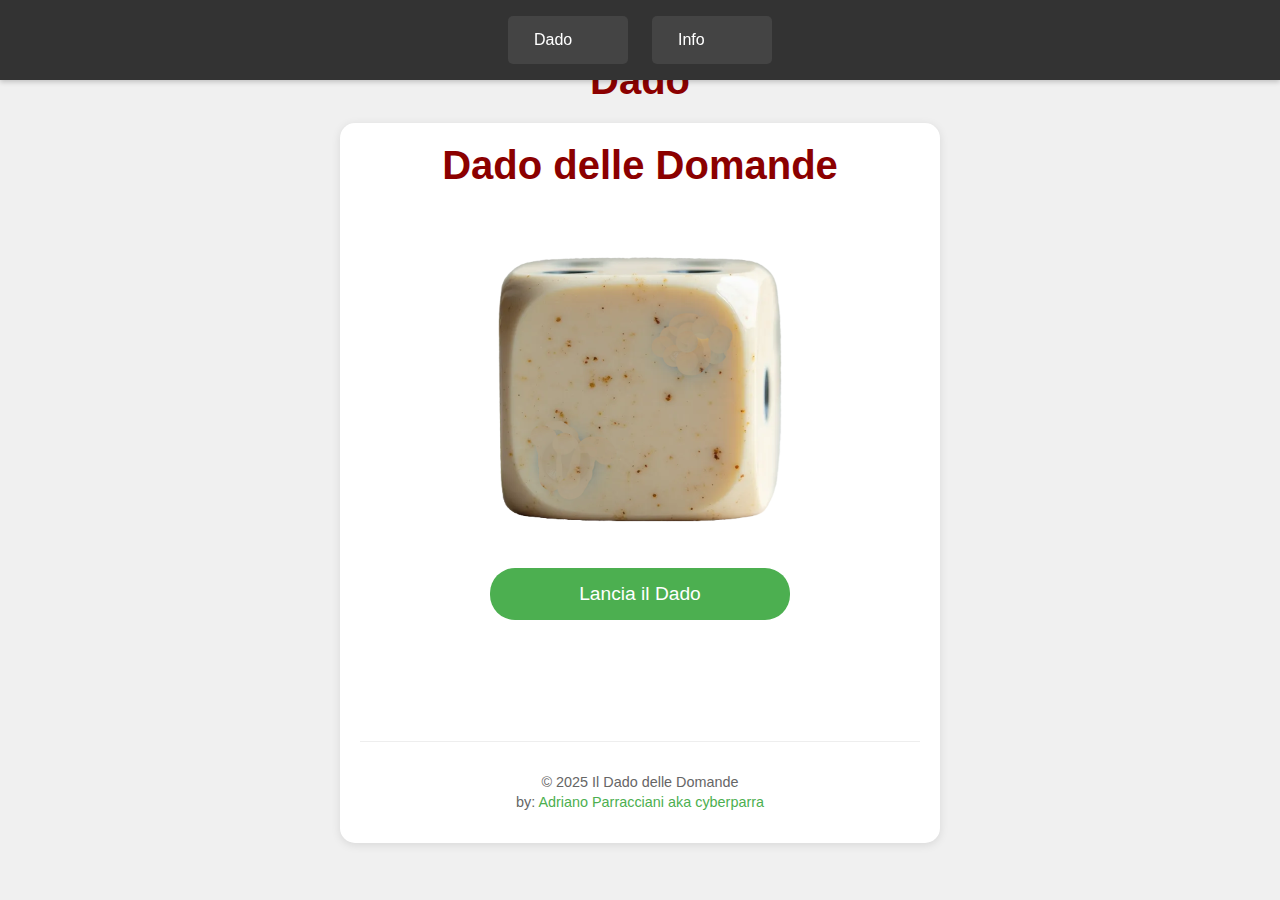
==== index.html @ da352a28 "Add files via upload" ====
<!DOCTYPE html>
<html lang="it">
<head>
    <meta charset="UTF-8">
    <meta name="viewport" content="width=device-width, initial-scale=1.0, maximum-scale=1.0, user-scalable=no">
    <title>Il Dado delle Domande</title>
    <link rel="manifest" href="/manifest.json">
    <link rel="stylesheet" href="style.css">
    <meta name="theme-color" content="#4CAF50">
    <meta name="apple-mobile-web-app-capable" content="yes">
    <meta name="apple-mobile-web-app-status-bar-style" content="black">
    <meta name="apple-mobile-web-app-title" content="Dado Domande">
    <link rel="apple-touch-icon" href="dadoIcon.png">
    
    
</head>
<body>

    <nav> 
        <a href="index.html">Dado</a>
        <a href="info.html">Info</a>
    </nav>
    <main>
        <h1>Dado</h1>
    </main>

    

    <div class="app-container">
        <h1 class="no-select">Dado delle Domande</h1>
        
        <div class="dice-container">
            <img src="dadoNoBg.png" alt="Immagine Iniziale" class="dice-image active" id="img0">
            <img src="perche.jpg" alt="Dado 1" class="dice-image" id="img1">
            <img src="come.jpg" alt="Dado 2" class="dice-image" id="img2">
            <img src="che.jpg" alt="Dado 3" class="dice-image" id="img3">
        </div>

        <div class="button-container">
            <button onclick="rollDice()" id="rollButton">Lancia il Dado</button>
            <button id="installButton" style="display: none;">Installa App</button>
        </div>
        
        <div id="offlineMessage" class="offline-message">Sei offline, ma puoi continuare a usare l'app!</div>
        <footer class="footer">
            <p>© 2025 Il Dado delle Domande</p>
            <p>by: <a href="https://www.adrianoparracciani.it/">Adriano Parracciani aka cyberparra</a></p>
            
        </footer>
    </div>
<script src="logic.js"></script>
<script src="pwa.js"></script>

<script>
    // Registrazione del Service Worker
    if ('serviceWorker' in navigator) {
        window.addEventListener('load', () => {
            navigator.serviceWorker.register('/pwa.js')
                .then(registration => {
                    console.log('ServiceWorker registrato con successo:', registration.scope);
                })
                .catch(error => {
                    console.log('Registrazione ServiceWorker fallita:', error);
                });
        });
    }
</script>
   
</body>
</html>
---- style.css ----
:root {
    --primary-color: #4CAF50;
    --secondary-color: #45a049;
    --text-color: #333;
    --background-color: #f9f9f9;
    --card-background: #E0FFFF;
    --h1-color:#8B0000;
}

* {
    margin: 0;
    padding: 0;
    box-sizing: border-box;
}

html, body {
    height: 100%;
    width: 100%;
    overflow-x: hidden;
}

nav {
    background-color: #333;
    padding: 1rem;
    position: fixed;
    top: 0;
    width: 100%;
    display: flex;
    justify-content: center;
    align-items: center;
    box-shadow: 0 2px 5px rgba(0,0,0,0.2);
    flex-wrap: wrap;
    gap: 0.5rem;
    z-index: 1000;
}

nav a {
    color: white;
    text-decoration: none;
    padding: 0.8rem 1.5rem;
    margin: 0 0.5rem;
    background-color: #444;
    border-radius: 5px;
    transition: all 0.3s ease;
    border: 2px solid transparent;
    font-family:Anton, sans-serif; 
    font-size: 1rem;
    min-width: 120px;
    display: inline-block;
}

nav a:hover {
    background-color: #666;
    transform: translateY(-2px);
    border-color: #fff;
}

nav a.active {
    background-color: #666;
    border-color: #fff;
}

body {
    font-family: Arial, sans-serif;
    display: flex;
    flex-direction: column;
    align-items: center;
    justify-content: center;
    background-color: #f0f0f0;
    padding: 20px;
    min-height: 100vh;
}

.app-container {
    width: 100%;
    max-width: 600px;
    display: flex;
    flex-direction: column;
    align-items: center;
    gap: 20px;
    padding: 20px;
    background-color: white;
    border-radius: 15px;
    box-shadow: 0 2px 10px rgba(0,0,0,0.1);
}

h1 {
    color: var(--h1-color);
    text-align: center;
    font-size: clamp(1.5rem, 5vw, 2.5rem);
    margin-bottom: 20px;
    padding: 0 10px;
}

.dice-container {
    width: min(90vw, 300px);
    height: min(90vw, 300px);
    position: relative;
    margin: 10px 0;
    aspect-ratio: 1;
}

.dice-image {
    width: 100%;
    height: 100%;
    position: absolute;
    top: 0;
    left: 0;
    opacity: 0;
    visibility: hidden; /* Nasconde completamente le immagini non attive */
    transition: opacity 0.3s ease-in-out, visibility 0.3s ease-in-out;
    border-radius: 10px;
    object-fit: cover;
}

.dice-image.active {
    opacity: 1;
    visibility: visible; /* Mostra solo l'immagine attiva */
}

.button-container {
    display: flex;
    flex-direction: column;
    gap: 10px;
    width: 100%;
    max-width: 300px;
}

button {
    width: 100%;
    padding: 15px;
    font-size: clamp(1rem, 4vw, 1.2rem);
    background-color: #4CAF50;
    color: white;
    border: none;
    border-radius: 25px;
    cursor: pointer;
    transition: all 0.3s ease;
    touch-action: manipulation;
    -webkit-tap-highlight-color: transparent;
}

button:hover {
    background-color: #45a049;
    transform: translateY(-2px);
}

button:active {
    transform: translateY(1px);
}

button:disabled {
    background-color: #cccccc;
    cursor: not-allowed;
    transform: none;
}

#installButton {
    background-color: #2196F3;
}

#installButton:hover {
    background-color: #1976D2;
}

.offline-message {
    display: none;
    background-color: #ff9800;
    color: white;
    padding: 10px;
    border-radius: 25px;
    text-align: center;
    width: 100%;
    max-width: 300px;
    font-size: 0.9rem;
}
/* Stili per il footer */
.footer {
width: 100%;
text-align: center;
padding: 30px;
margin-top: auto;
/*background-color: rgba(255, 255, 255, 100);*/
border-top: 1px solid #eee;
border-radius: 0 0 15px 15px;
}

.footer p {
color: #666;
font-size: 0.9rem;
line-height: 1.4;
margin: 0;
}

.footer a {
color: #4CAF50;
text-decoration: none;
transition: color 0.3s ease;
}

.footer a:hover {
color: #45a049;
text-decoration: underline;
}

/* Aggiustiamo il padding bottom del container per il footer */
.app-container {
padding-bottom: 0;
display: flex;
flex-direction: column;
min-height: 80vh;
}

/* Media query per schermi piccoli */
@media (max-height: 600px) {
.footer {
    padding: 10px;
}

.footer p {
    font-size: 0.8rem;
}
}


.info-card {
    background: var(--card-background);
    border-radius: 12px;
    padding: 0.5rem;
    margin-bottom: 0.5rem;
    box-shadow: 0 4px 6px rgba(0,0,0,0.1);
    transition: transform 0.3s ease;
}

.info-card:hover {
    transform: translateY(-5px);
}

.info-card h3 {
    color: var(--primary-color);
    font-size: 1.5rem;
    margin-bottom: 1rem;
    display: flex;
    align-items: center;
}

.info-card h3::before {
    content: "•";
    margin-right: 0.5rem;
    color: var(--primary-color);
}

.info-card p {
    font-size: 1.1rem;
    color: #666;
}

.info-card p b {
    color: var(--primary-color);
}
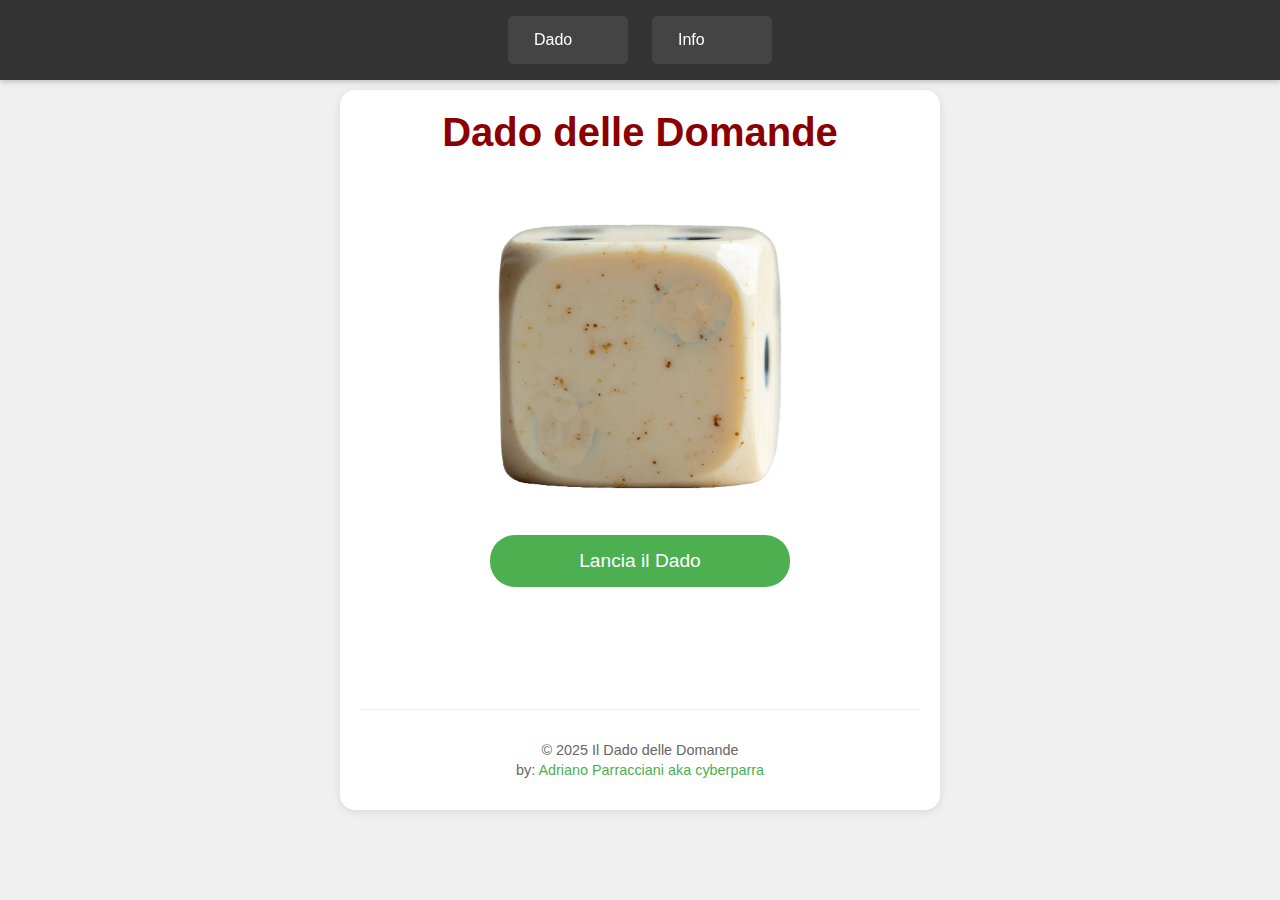
==== commit 0aee528b: "Add files via upload" ====
--- a/index.html
+++ b/index.html
@@ -21,7 +21,7 @@
         <a href="info.html">Info</a>
     </nav>
     <main>
-        <h1>Dado</h1>
+        
     </main>
 
     
